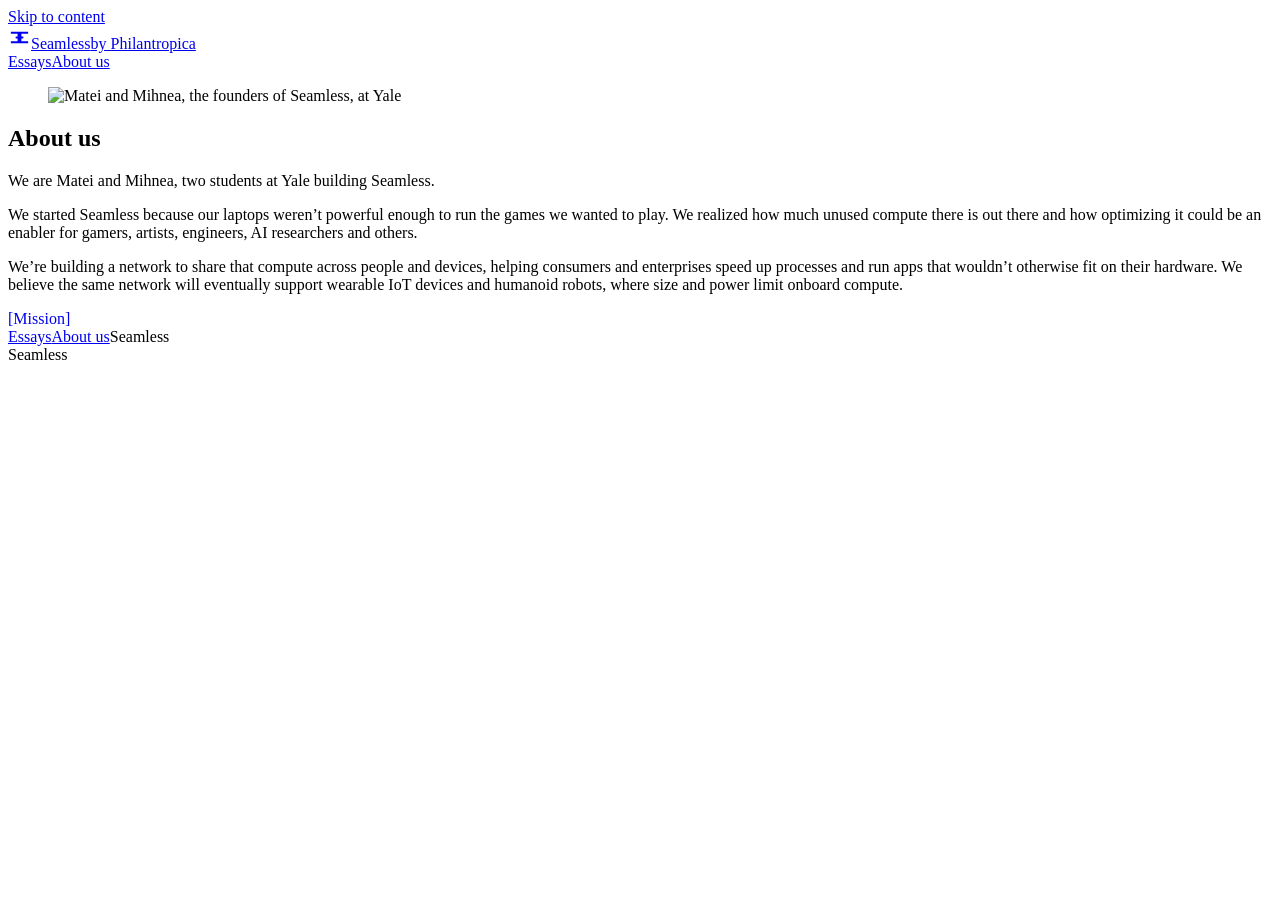
==== site/about/index.html @ 49d2bbf7 "Add current website, media and Cloudflare Worker source" ====
<!doctype html><html lang="en"><head><meta charset="utf-8"><meta name="viewport" content="width=device-width,initial-scale=1"><meta name="theme-color" content="#ededed"><title>About us | Seamless</title><meta name="description" content="We are Matei and Mihnea, two students at Yale building Seamless."><link rel="icon" href="/assets/seamless-mark.svg"><link rel="stylesheet" href="/desktop.css?v=paper-20261026">
<link rel="canonical" href="https://philantropica.co/about/">
<meta property="og:type" content="website">
<meta property="og:site_name" content="Seamless">
<meta property="og:title" content="About us | Seamless">
<meta property="og:description" content="We are Matei and Mihnea, two students at Yale building Seamless.">
<meta property="og:url" content="https://philantropica.co/about/">
<meta property="og:image" content="/assets/seamless-social.png">
<meta property="og:image:width" content="1200">
<meta property="og:image:height" content="630">
<meta property="og:image:alt" content="Seamless — Run apps faster, powered by those around you.">
<meta name="twitter:card" content="summary_large_image">
<meta name="twitter:title" content="About us | Seamless">
<meta name="twitter:description" content="We are Matei and Mihnea, two students at Yale building Seamless.">
<meta name="twitter:image" content="/assets/seamless-social.png">
<link rel="stylesheet" href="/assets/founders.css?v=early-access-only-20261026"><script type="module" src="/assets/founders.js?v=early-access-only-20261026"></script><script defer src="https://static.cloudflareinsights.com/beacon.min.js" data-cf-beacon='{"token":"0fabcdec89594e369599815cbe862633"}'></script></head><body class="about-page"><a class="skip" href="#main">Skip to content</a><header class="site-header frame"><a class="wordmark" href="/seamless" aria-label="Seamless home"><svg width="23" height="23" viewBox="0 0 24 24" aria-hidden="true"><path d="M3 7h8v10H3M21 7h-8v10h8" fill="none" stroke="currentColor" stroke-width="2"/><path d="M8 12h8" stroke="currentColor" stroke-width="2"/></svg><span class="brand-copy"><span class="brand-name">Seamless</span><span class="brand-byline">by Philantropica</span></span></a><nav aria-label="Main navigation"><a href="/essays/">Essays</a><a href="/about/" aria-current="page">About us</a></nav></header><main id="main"><section class="about-section frame" id="about" aria-labelledby="about-title">
<figure class="founder-photo"><picture><source type="image/webp" srcset="/assets/founders-480.webp?v=can-removed-20261026 480w, /assets/founders-800.webp?v=can-removed-20261026 800w, /assets/founders-1200.webp?v=can-removed-20261026 1200w, /assets/founders-1600.webp?v=can-removed-20261026 1600w" sizes="(max-width:760px) calc(100vw - 48px), 44vw"><img src="/assets/founders-1200.jpg?v=can-removed-20261026" alt="Matei and Mihnea, the founders of Seamless, at Yale" width="1200" height="1600" loading="lazy" decoding="async"></picture></figure>
<div class="about-copy"><h1 id="about-title">About us</h1>
<p class="founder-intro">We are Matei and Mihnea, two students at Yale building Seamless.</p>
<p>We started Seamless because our laptops weren’t powerful enough to run the games we wanted to play. We realized how much unused compute there is out there and how optimizing it could be an enabler for gamers, artists, engineers, AI researchers and others.</p>
<p>We’re building a network to share that compute across people and devices, helping consumers and enterprises speed up processes and run apps that wouldn’t otherwise fit on their hardware. We believe the same network will eventually support wearable IoT devices and humanoid robots, where size and power limit onboard compute.</p>
<a class="text-link" href="/essays/mission/" style="border-bottom:0;text-decoration:none">[Mission]</a></div></section></main><footer class="site-footer frame"><div class="footer-top"><a href="/essays/">Essays</a><a href="/about/">About us</a><span>Seamless</span></div><div class="footer-word" aria-hidden="true">Seamless</div><script src="/assets/product-demo/footer-overscroll-20261026.js" defer></script></footer><dialog class="access-dialog" id="access-dialog" aria-labelledby="access-title" aria-describedby="access-description">
<button type="button" class="dialog-close" aria-label="Close">×</button>
<h2 id="access-title">Get early access</h2><p class="dialog-description" id="access-description">Tell us what you’d like to run with Seamless. We’ll get in touch.</p>
<form class="access-form" method="post" action="/api/access">
<label><span>Name <span class="optional">Optional</span></span><input name="name" autocomplete="name" maxlength="100"></label>
<label>Email<input name="email" type="email" autocomplete="email" autofocus required maxlength="254"></label>
<label><span><span class="message-label">What would you like to run?</span> <span class="optional message-optional">Optional</span></span><textarea name="message" rows="3" maxlength="3000"></textarea></label>
<div class="form-trap" aria-hidden="true"><label>Website<input name="website" tabindex="-1" autocomplete="off"></label></div>
<p class="form-error" role="alert" tabindex="-1"></p>
<button class="access-button" type="submit" ><span>Request access</span><svg viewBox="0 0 24 24" aria-hidden="true"><path d="M4 12h15m-6-6 6 6-6 6"/></svg></button>
<p class="form-note">We’ll use your email to follow up about Seamless.</p>
</form><div class="access-success" hidden><p>Thanks for signing up. We’ll be in touch.</p><button class="access-button" type="button" data-dialog-done>Done</button></div>
</dialog></body></html>
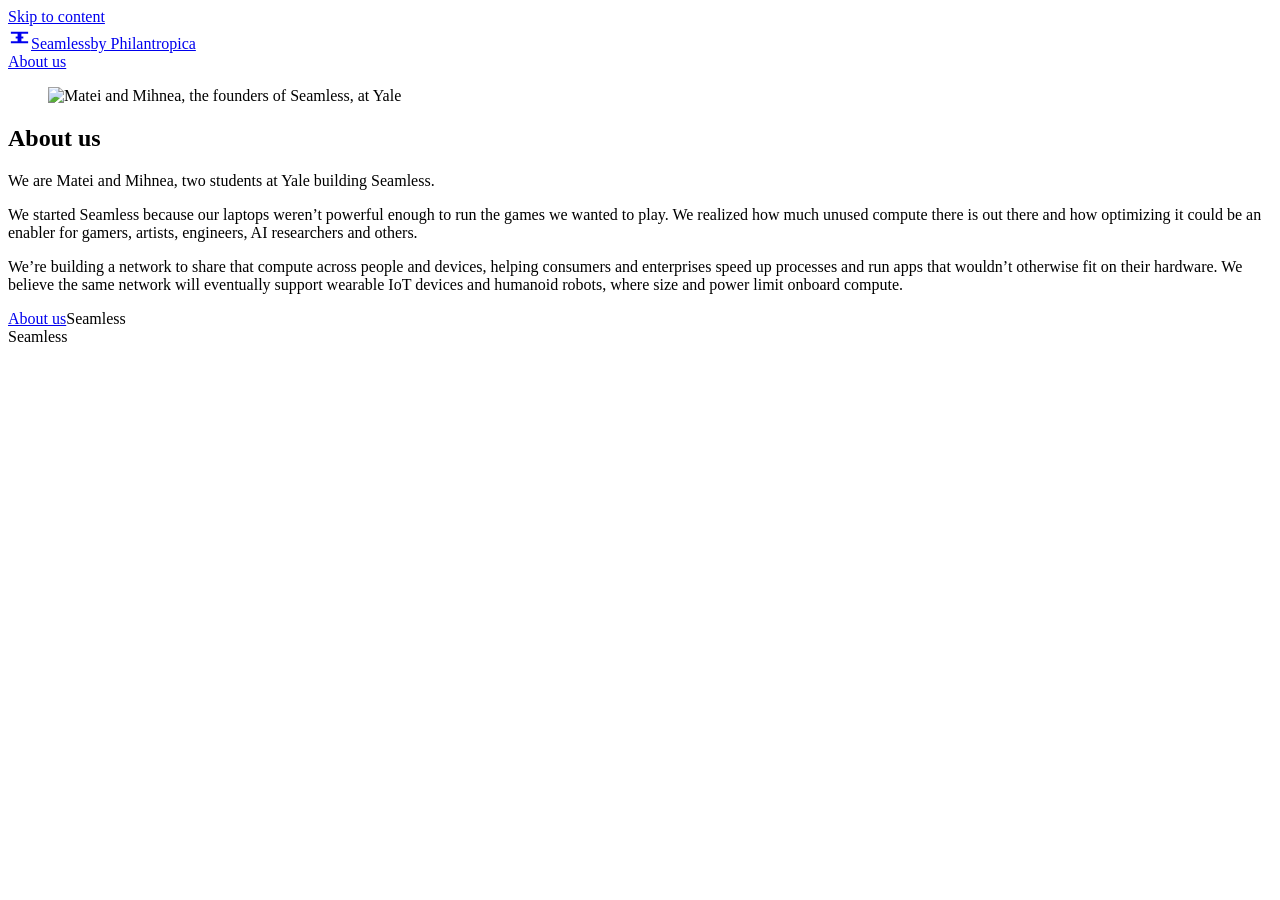
==== commit 754f668d: "Sync current website and Seamless 0.8.5 vault Preserve unpublished essays outside the site, update v" ====
--- a/site/about/index.html
+++ b/site/about/index.html
@@ -13,13 +13,13 @@
 <meta name="twitter:title" content="About us | Seamless">
 <meta name="twitter:description" content="We are Matei and Mihnea, two students at Yale building Seamless.">
 <meta name="twitter:image" content="/assets/seamless-social.png">
-<link rel="stylesheet" href="/assets/founders.css?v=early-access-only-20261026"><script type="module" src="/assets/founders.js?v=early-access-only-20261026"></script><script defer src="https://static.cloudflareinsights.com/beacon.min.js" data-cf-beacon='{"token":"0fabcdec89594e369599815cbe862633"}'></script></head><body class="about-page"><a class="skip" href="#main">Skip to content</a><header class="site-header frame"><a class="wordmark" href="/seamless" aria-label="Seamless home"><svg width="23" height="23" viewBox="0 0 24 24" aria-hidden="true"><path d="M3 7h8v10H3M21 7h-8v10h8" fill="none" stroke="currentColor" stroke-width="2"/><path d="M8 12h8" stroke="currentColor" stroke-width="2"/></svg><span class="brand-copy"><span class="brand-name">Seamless</span><span class="brand-byline">by Philantropica</span></span></a><nav aria-label="Main navigation"><a href="/essays/">Essays</a><a href="/about/" aria-current="page">About us</a></nav></header><main id="main"><section class="about-section frame" id="about" aria-labelledby="about-title">
+<link rel="stylesheet" href="/assets/founders.css?v=early-access-only-20261026"><script type="module" src="/assets/founders.js?v=early-access-only-20261026"></script><script defer src="https://static.cloudflareinsights.com/beacon.min.js" data-cf-beacon='{"token":"0fabcdec89594e369599815cbe862633"}'></script></head><body class="about-page"><a class="skip" href="#main">Skip to content</a><header class="site-header frame"><a class="wordmark" href="/seamless" aria-label="Seamless home"><svg width="23" height="23" viewBox="0 0 24 24" aria-hidden="true"><path d="M3 7h8v10H3M21 7h-8v10h8" fill="none" stroke="currentColor" stroke-width="2"/><path d="M8 12h8" stroke="currentColor" stroke-width="2"/></svg><span class="brand-copy"><span class="brand-name">Seamless</span><span class="brand-byline">by Philantropica</span></span></a><nav aria-label="Main navigation"><a href="/about/" aria-current="page">About us</a></nav></header><main id="main"><section class="about-section frame" id="about" aria-labelledby="about-title">
 <figure class="founder-photo"><picture><source type="image/webp" srcset="/assets/founders-480.webp?v=can-removed-20261026 480w, /assets/founders-800.webp?v=can-removed-20261026 800w, /assets/founders-1200.webp?v=can-removed-20261026 1200w, /assets/founders-1600.webp?v=can-removed-20261026 1600w" sizes="(max-width:760px) calc(100vw - 48px), 44vw"><img src="/assets/founders-1200.jpg?v=can-removed-20261026" alt="Matei and Mihnea, the founders of Seamless, at Yale" width="1200" height="1600" loading="lazy" decoding="async"></picture></figure>
 <div class="about-copy"><h1 id="about-title">About us</h1>
 <p class="founder-intro">We are Matei and Mihnea, two students at Yale building Seamless.</p>
 <p>We started Seamless because our laptops weren’t powerful enough to run the games we wanted to play. We realized how much unused compute there is out there and how optimizing it could be an enabler for gamers, artists, engineers, AI researchers and others.</p>
 <p>We’re building a network to share that compute across people and devices, helping consumers and enterprises speed up processes and run apps that wouldn’t otherwise fit on their hardware. We believe the same network will eventually support wearable IoT devices and humanoid robots, where size and power limit onboard compute.</p>
-<a class="text-link" href="/essays/mission/" style="border-bottom:0;text-decoration:none">[Mission]</a></div></section></main><footer class="site-footer frame"><div class="footer-top"><a href="/essays/">Essays</a><a href="/about/">About us</a><span>Seamless</span></div><div class="footer-word" aria-hidden="true">Seamless</div><script src="/assets/product-demo/footer-overscroll-20261026.js" defer></script></footer><dialog class="access-dialog" id="access-dialog" aria-labelledby="access-title" aria-describedby="access-description">
+</div></section></main><footer class="site-footer frame"><div class="footer-top"><a href="/about/">About us</a><span>Seamless</span></div><div class="footer-word" aria-hidden="true">Seamless</div><script src="/assets/product-demo/footer-overscroll-20261026.js" defer></script></footer><dialog class="access-dialog" id="access-dialog" aria-labelledby="access-title" aria-describedby="access-description">
 <button type="button" class="dialog-close" aria-label="Close">×</button>
 <h2 id="access-title">Get early access</h2><p class="dialog-description" id="access-description">Tell us what you’d like to run with Seamless. We’ll get in touch.</p>
 <form class="access-form" method="post" action="/api/access">
